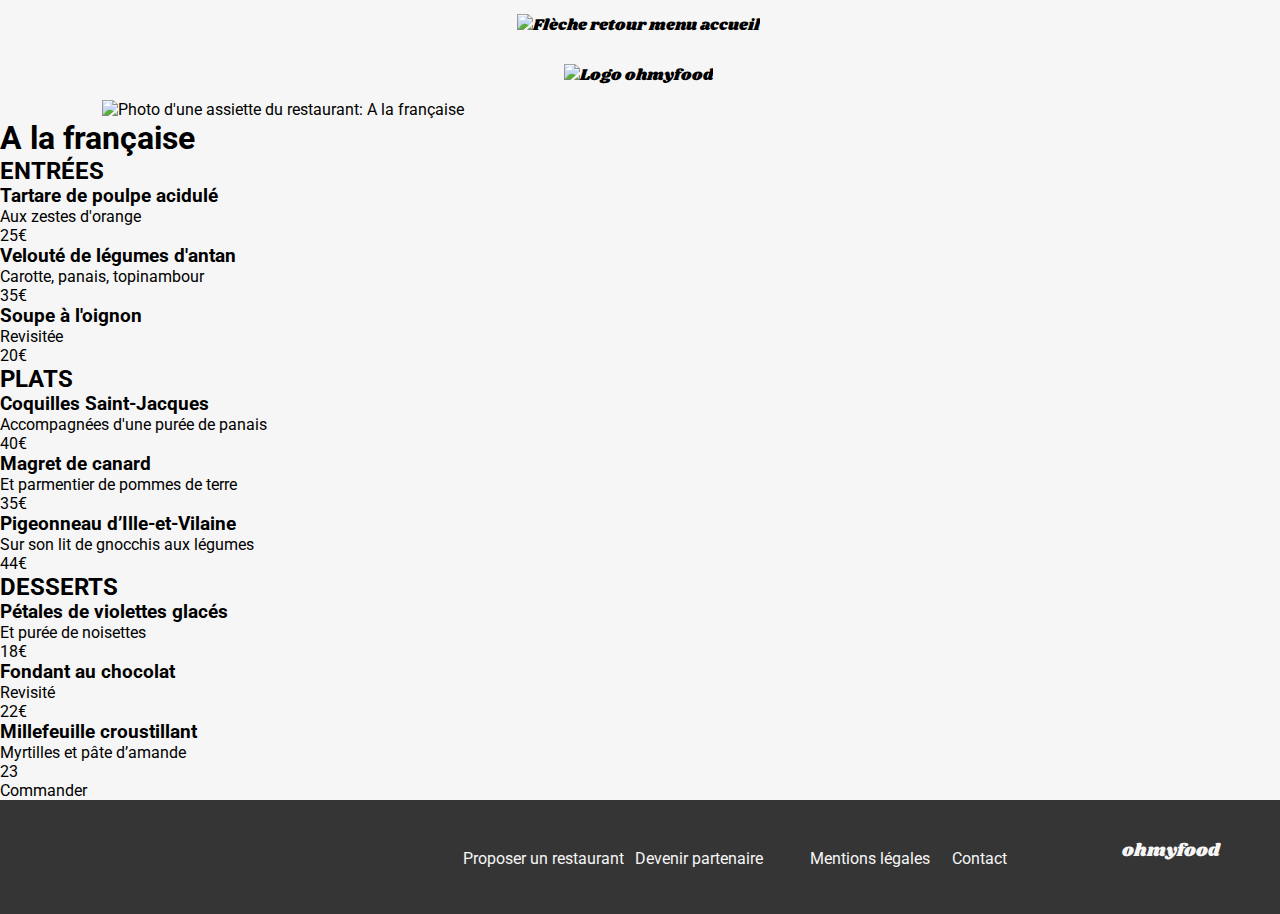
==== restaurants/a-la-francaise.html @ 2ae95324 "Update a-la-francaise.html" ====
<!DOCTYPE html>
<html lang="fr">

<head>
    <meta charset="UTF-8">
    <meta name="viewport" content="width=device-width, initial-scale=1.0">
    <title>A la française</title>
    <link rel="stylesheet" href="https://cdnjs.cloudflare.com/ajax/libs/font-awesome/6.2.1/css/all.min.css"
        integrity="sha512-MV7K8+y+gLIBoVD59lQIYicR65iaqukzvf/nwasF0nqhPay5w/9lJmVM2hMDcnK1OnMGCdVK+iQrJ7lzPJQd1w=="
        crossorigin="anonymous" referrerpolicy="no-referrer">
    <link rel="preconnect" href="https://fonts.googleapis.com">
    <link rel="preconnect" href="https://fonts.gstatic.com" crossorigin>
    <link
        href="https://fonts.googleapis.com/css2?family=Roboto:ital,wght@0,100;0,300;0,400;0,500;0,700;1,100;1,300&family=Shrikhand&display=swap"
        rel="stylesheet">
    <link rel="stylesheet" href="../sass/main_page.css">
</head>

<body>
    <header>
        <div class="header__logo">
            <a href="../index.html"><img src="../assets/images/icônes/GoBack.svg" alt="Flèche retour menu accueil">
            </a>
        </div>
        <div class="header__logo">
            <img src="../assets/images/logo/ohmyfood@2x.svg" alt="Logo ohmyfood">
        </div>
    </header>
    <main>
        <div class="restaurants">
            <img src="../assets/images/restaurants/toa-heftiba-DQKerTsQwi0-unsplash.jpg"
                alt="Photo d'une assiette du restaurant: A la française">
        </div>
        <div class="menu">
            <div class="menu__title">
                <h1>A la française</h1>
                <div class="menu__title__heart">
                    <i class="fa-regular fa-heart"></i>
                    <i class="fa-solid fa-heart full"></i>
                </div>
            </div>
            <section class="menu__entree">
                <h2>ENTRÉES</h2>
                <div class="line"></div>
                <div class="menu__list">
                    <div class="menu__list__card">
                        <div class="menu__list__card__text">
                            <h3>Tartare de poulpe acidulé</h3>
                            <p>Aux zestes d'orange</p>
                        </div>
                        <div class="menu__list__card__price">
                            <p>25€</p>
                            <span>
                                <i class="fa-solid fa-circle-check"></i>
                            </span>
                        </div>
                    </div>
                    <div class="menu__list__card">
                        <div class="menu__list__card__text">
                            <h3>Velouté de légumes d'antan</h3>
                            <p>Carotte, panais, topinambour</p>
                        </div>
                        <div class="menu__list__card__price">
                            <p>35€</p>
                            <span>
                                <i class="fa-solid fa-circle-check"></i>
                            </span>
                        </div>
                    </div>
                    <div class="menu__list__card">
                        <div class="menu__list__card__text">
                            <h3>Soupe à l'oignon</h3>
                            <p>Revisitée</p>
                        </div>
                        <div class="menu__list__card__price">
                            <p>20€</p>
                            <span>
                                <i class="fa-solid fa-circle-check"></i>
                            </span>
                        </div>
                    </div>
                </div>
            </section>
            <section class="menu__meal">
                <h2>PLATS</h2>
                <div class="line"></div>
                <div class="menu__list">
                    <div class="menu__list__card">
                        <div class="menu__list__card__text">
                            <h3>Coquilles Saint-Jacques</h3>
                            <p>Accompagnées d'une purée de panais</p>
                        </div>
                        <div class="menu__list__card__price">
                            <p>40€</p>
                            <span>
                                <i class="fa-solid fa-circle-check"></i>
                            </span>
                        </div>
                    </div>
                    <div class="menu__list__card">
                        <div class="menu__list__card__text">
                            <h3>Magret de canard</h3>
                            <p>Et parmentier de pommes de terre</p>
                        </div>
                        <div class="menu__list__card__price">
                            <p>35€</p>
                            <span>
                                <i class="fa-solid fa-circle-check"></i>
                            </span>
                        </div>
                    </div>
                    <div class="menu__list__card">
                        <div class="menu__list__card__text">
                            <h3>Pigeonneau d’Ille-et-Vilaine</h3>
                            <p>Sur son lit de gnocchis aux légumes</p>
                        </div>
                        <div class="menu__list__card__price">
                            <p>44€</p>
                            <span>
                                <i class="fa-solid fa-circle-check"></i>
                            </span>
                        </div>
                    </div>
                </div>
            </section>
            <section class="menu__dessert">
                <h2>DESSERTS</h2>
                <div class="line"></div>
                <div class="menu__list">
                    <div class="menu__list__card">
                        <div class="menu__list__card__text">
                            <h3>Pétales de violettes glacés</h3>
                            <p>Et purée de noisettes</p>
                        </div>
                        <div class="menu__list__card__price">
                            <p>18€</p>
                            <span>
                                <i class="fa-solid fa-circle-check"></i>
                            </span>
                        </div>
                    </div>
                    <div class="menu__list__card">
                        <div class="menu__list__card__text">
                            <h3>Fondant au chocolat</h3>
                            <p>Revisité</p>
                        </div>
                        <div class="menu__list__card__price">
                            <p>22€</p>
                            <span>
                                <i class="fa-solid fa-circle-check"></i>
                            </span>
                        </div>
                    </div>
                    <div class="menu__list__card">
                        <div class="menu__list__card__text">
                            <h3>Millefeuille croustillant</h3>
                            <p>Myrtilles et pâte d’amande</p>
                        </div>
                        <div class="menu__list__card__price">
                            <p>23</p>
                            <span>
                                <i class="fa-solid fa-circle-check"></i>
                            </span>
                        </div>
                    </div>
                </div>
            </section>
            <div class="indent">
                <a href="#" class="button">Commander</a>
            </div>
        </div>

    </main>
    <footer>
        <h3>ohmyfood</h3>
        <div class="footer__list">
            <div class="footer__list__icons">
                <a href="#">
                    <i class="fa-solid fa-utensils"></i>
                    Proposer un restaurant
                </a>
            </div>
            <div class="footer__list__icons1">
                <a href="#">
                    <i class="fa-solid fa-handshake"></i>
                    Devenir partenaire
                </a>
            </div>
            <div class="footer__list__others">
                <a href="#">Mentions légales</a>
            </div>
            <div class="footer__list__others">
                <a href="mailto:ohmyfood@gmail.com">Contact</a>
            </div>
        </div>
    </footer>
</body>

</html>
---- sass/main_page.css ----
* {
  margin: 0px;
  text-decoration: none;
  box-sizing: border-box;
  color: inherit;
}

body {
  margin: 0px;
  font-family: "roboto", "sans-serif";
  background-color: #F6F6F6;
}

body .content-site {
  animation-name: page;
  animation-duration: 2s;
  animation-fill-mode: both;
}

@keyframes page {
  0% {
    opacity: 0;
  }
  95% {
    opacity: 0;
  }
  100% {
    opacity: 1;
  }
}

body .loader {
  border-top: 10px solid #9356DC;
  border-bottom: 10px solid #FF79DA;
  border-radius: 50%;
  width: 150px;
  height: 150px;
  margin: auto;
  position: absolute;
  top: 0;
  bottom: 0;
  right: 0;
  left: 0;
  animation: round 2s linear both;
}

@keyframes round {
  0% {
    transform: rotate(0deg);
    opacity: 1;
  }
  80% {
    opacity: 1;
  }
  100% {
    transform: rotate(360deg);
    opacity: 0;
    display: none;
  }
}

body header {
  display: flex;
  flex-direction: column;
}

body header .header__logo {
  display: flex;
  justify-content: center;
  padding: 14px 89px 13px 89px;
  box-shadow: 0 2px 4px rgba(0, 0, 0, 0.15);
  z-index: 2;
}

body header .header__logo img {
  padding: 0px 19px 0px 16px;
  font-family: "Shrikhand", "sans-serif";
}

body header .header__search {
  display: flex;
  gap: 17px;
  height: 50px;
  width: 100%;
  background-color: #EAEAEA;
  align-items: center;
  justify-content: center;
}

body header .header__search i {
  margin-left: 73px;
}

body header .header__search .place {
  border: none;
  background-color: unset;
  font-size: 16px;
  font-weight: 500;
  font-family: "roboto", "sans-serif";
}

body header .header__choice {
  display: flex;
  flex-direction: column;
  align-items: center;
  gap: 20px;
  padding-top: 39px;
  padding-bottom: 57px;
}

body header .header__choice h1 {
  text-align: center;
  font-size: 24px;
  padding-left: 50px;
  padding-right: 58px;
}

body header .header__choice p {
  text-align: center;
  padding-left: 6px;
  padding-right: 26px;
  font-size: 18px;
  font-weight: 300;
}

body header .header__choice .button {
  display: flex;
  justify-content: center;
  align-items: center;
  border-radius: 25px;
  height: 50px;
  box-shadow: 0px 4px 10px 0px rgba(0, 0, 0, 0.25);
  font-size: 16px;
  font-family: "roboto", "sans-serif";
  background: linear-gradient(#FF79DA, #9356DC);
  color: #EAEAEA;
  border: none;
  font-weight: 500;
  transition: all 500ms;
  width: 218px;
}

body header .header__choice .button:hover {
  opacity: 0.85;
  box-shadow: 0px 4px 15px 0px rgba(0, 0, 0, 0.35);
}

body main .container {
  height: 440px;
  display: flex;
  flex-direction: column;
  gap: 26px;
  background-color: #FFF;
  padding: 4vw;
}

body main .container .container__title {
  margin-right: 170px;
}

body main .container .container__content {
  display: flex;
  flex-direction: column;
  gap: 20px;
  align-items: center;
}

body main .container .container__content span {
  display: flex;
  position: absolute;
  height: 24px;
  width: 24px;
  background: #9356DC;
  border-radius: 50%;
  color: white;
  align-items: center;
  justify-content: center;
  margin: 27px 0px 0px -10px;
  font-size: 14px;
}

body main .container .container__content .container__content__card__text {
  border-radius: 20px;
  box-shadow: 0px 4px 15px 0px rgba(0, 0, 0, 0.15);
  height: 72px;
  width: 85vw;
  display: flex;
  align-items: center;
  justify-content: center;
  gap: 27px;
}

body main .container .container__content .container__content__card__text i {
  color: #7E7E7E;
  height: 17px;
  width: 19px;
  font-size: 20px;
}

body main .container .container__content .container__content__card__text .left {
  margin-left: 15px;
}

body main .container .container__content .container__content__card__text .purple {
  color: #9356DC;
}

body main .container .container__content .container__content__card__text p {
  font-size: 16px;
  font-weight: 500;
}

body main .restaurants {
  display: flex;
  flex-direction: column;
  gap: 18px;
  padding: 4vw;
}

body main .restaurants .restaurants__cards {
  background-color: #FFF;
}

body main .restaurants .restaurants__cards .restaurants__cards__content {
  display: flex;
  flex-direction: column;
  position: relative;
}

body main .restaurants .restaurants__cards .restaurants__cards__content .restaurants__cards__content__new {
  position: absolute;
  top: 11px;
  right: 17px;
  display: flex;
  justify-content: center;
  align-items: center;
  background-color: #99e2d0;
  width: 80px;
  height: 30px;
  border-radius: 2px;
}

body main .restaurants .restaurants__cards .restaurants__cards__content img {
  width: 100%;
  height: 231px;
  object-fit: cover;
  border-top-left-radius: 15px;
  border-top-right-radius: 15px;
}

body main .restaurants .restaurants__cards .restaurants__cards__content__card1 {
  display: flex;
  flex-direction: row;
  justify-content: space-between;
  margin-bottom: 18px;
}

body main .restaurants .restaurants__cards .restaurants__cards__content__card1 .restaurants__cards__content__card1__text {
  display: flex;
  flex-direction: column;
  gap: 5px;
  padding: 16px 0px 12px 13px;
}

body main .restaurants .restaurants__cards .restaurants__cards__content__card1 .restaurants__cards__content__card1__heart {
  padding: 16px 44px;
}

body main .restaurants .restaurants__cards .restaurants__cards__content__card1 .restaurants__cards__content__card1__heart i {
  position: absolute;
  font-size: 24px;
}

body main .restaurants .restaurants__cards .restaurants__cards__content__card1 .restaurants__cards__content__card1__heart .full {
  opacity: 0;
  color: transparent;
  background-image: linear-gradient(201deg, #9356DC -5.2%, #FF79DA 110.74%);
  background-clip: text;
  -webkit-background-clip: text;
  transition: opacity 500ms;
}

body main .restaurants .restaurants__cards .restaurants__cards__content__card1 .restaurants__cards__content__card1__heart .full:hover {
  opacity: 1;
}

body footer {
  display: flex;
  flex-direction: column;
  padding: 22px 25px;
  background-color: #353535;
  color: #F6F6F6;
  gap: 16px;
}

body footer h3 {
  font-family: "Shrikhand", "sans-serif";
  font-size: 18px;
  font-weight: 400;
}

body footer .footer__list {
  display: flex;
  flex-direction: column;
  gap: 7px;
}

body footer .footer__list .footer__list__icons a .fa-utensils {
  margin-right: 10px;
}

body footer .footer__list .footer__list__icons1 a .fa-handshake {
  transform: rotate(325deg);
  margin-right: 4px;
}

@media screen and (min-width: 768px) {
  body header .header__choice h1 {
    font-size: 40px;
  }
  body main .container .container__content .container__content__card span {
    margin-left: -8px;
  }
  body main .container .container__content .container__content__card .container__content__card__text {
    width: 586px;
  }
  body main .restaurants__cards {
    display: grid;
    grid-template-columns: 1fr 1fr;
    column-gap: 100px;
    row-gap: 50px;
  }
  body footer .footer__list {
    flex-direction: row;
  }
}

@media screen and (min-width: 1024px) {
  body header .header__logo {
    box-shadow: none;
  }
  body main .container {
    height: 205px;
    align-items: normal;
    padding: 0px 8vw;
  }
  body main .container .container__title {
    margin-right: 0px;
    margin-left: 0px;
  }
  body main .container .container__content {
    flex-direction: row;
    justify-content: center;
    gap: 2vw;
  }
  body main .container .container__content .container__content__card .container__content__card__text {
    width: 26vw;
  }
  body main .restaurants {
    gap: 28px;
    padding: 0px 8vw;
  }
  body footer {
    display: flex;
    flex-direction: row-reverse;
    gap: 40px;
    padding: 30px 0px;
    height: 114px;
  }
  body footer h3 {
    margin: 8px 60px;
  }
  body footer .footer__list {
    flex-direction: row;
    margin-top: 19px;
  }
  body footer .footer__list .footer__list__icons1 {
    margin-right: 40px;
  }
  body footer .footer__list .footer__list__others {
    margin-right: 15px;
  }
}
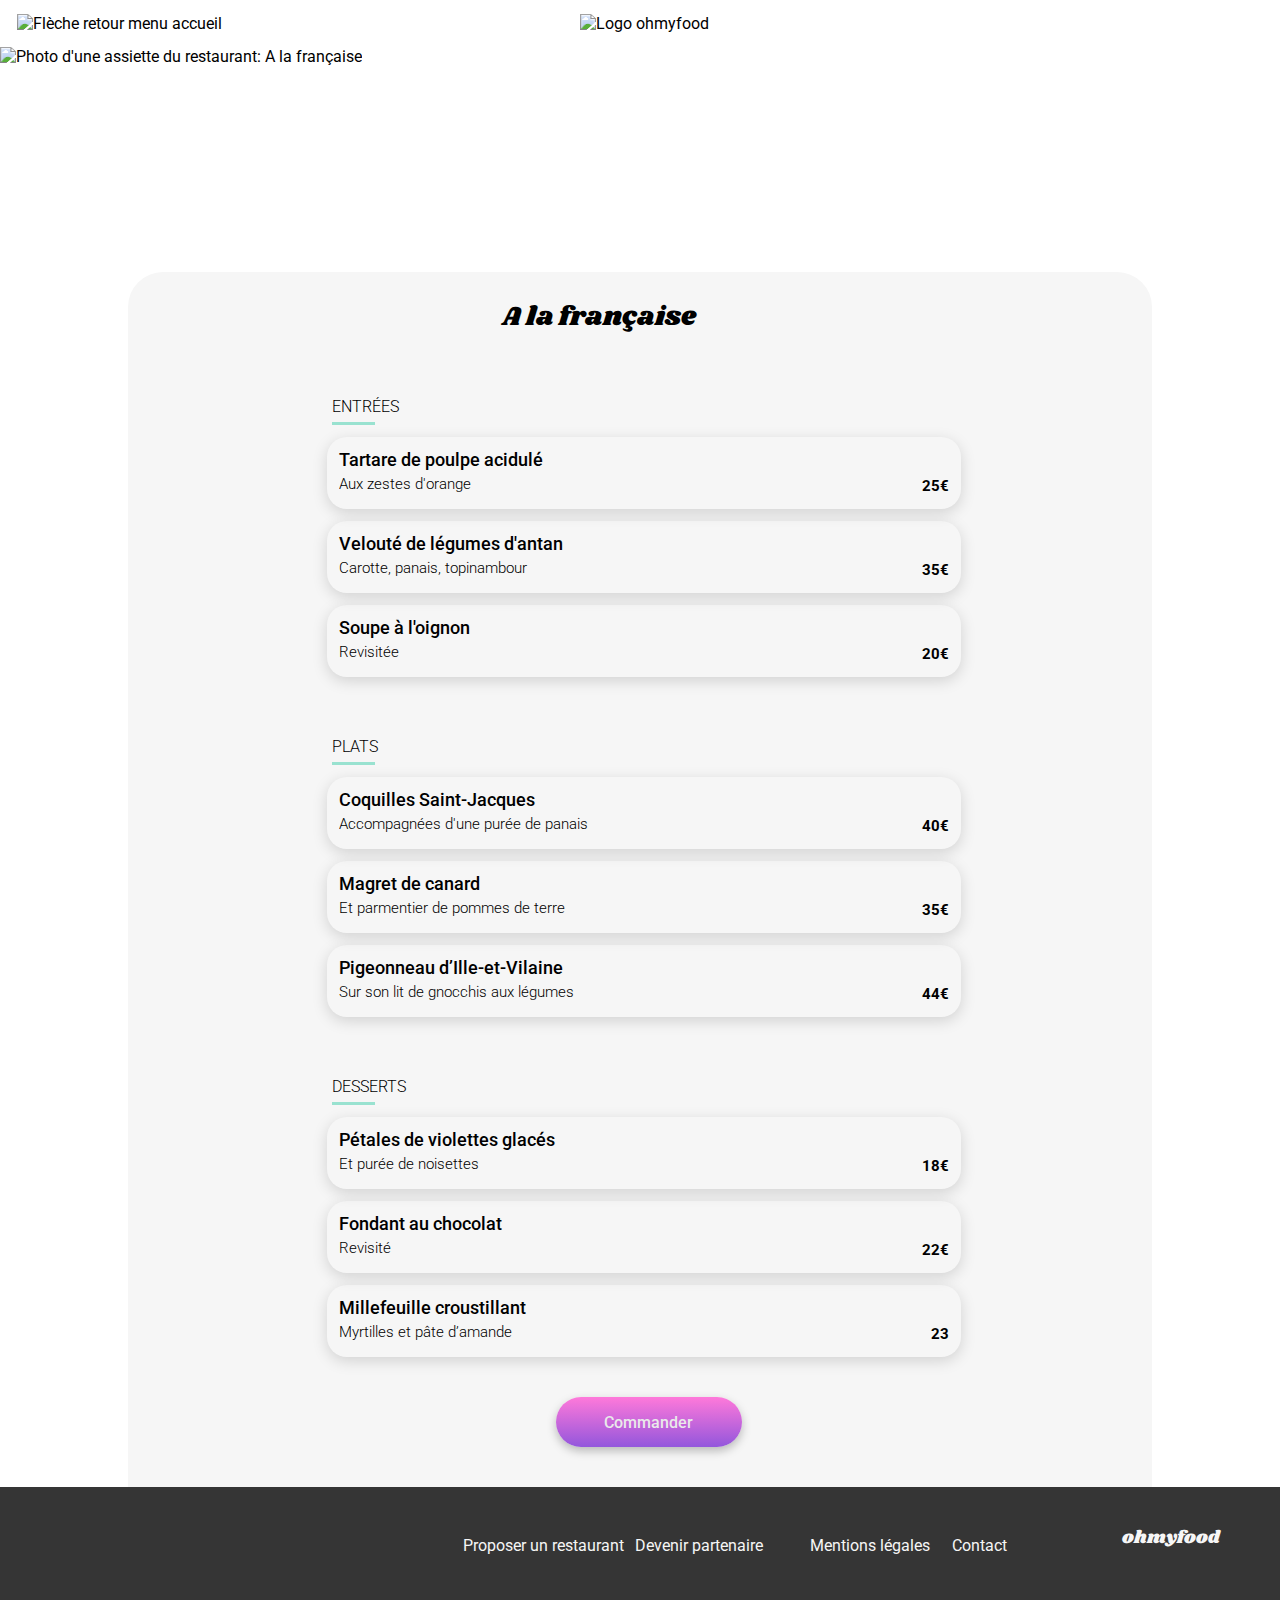
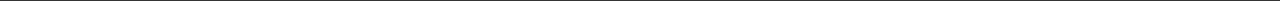
==== commit 816cf28f: "A jour du css des pages" ====
--- a/restaurants/a-la-francaise.html
+++ b/restaurants/a-la-francaise.html
@@ -13,7 +13,7 @@
     <link
         href="https://fonts.googleapis.com/css2?family=Roboto:ital,wght@0,100;0,300;0,400;0,500;0,700;1,100;1,300&family=Shrikhand&display=swap"
         rel="stylesheet">
-    <link rel="stylesheet" href="../sass/main_page.css">
+    <link rel="stylesheet" href="../sass/menu_page.css">
 </head>
 
 <body>
--- a/sass/menu_page.css
+++ b/sass/menu_page.css
@@ -0,0 +1,337 @@
+* {
+  margin: 0px;
+  text-decoration: none;
+  box-sizing: border-box;
+  color: inherit;
+}
+
+h3 {
+  font-size: 18px;
+  font-weight: 500;
+}
+
+p {
+  font-size: 15px;
+  font-weight: 300;
+}
+
+body {
+  margin: 0px;
+  font-family: "roboto", "sans-serif";
+}
+
+body header {
+  display: flex;
+  gap: 42px;
+  padding: 14px 20vw 14px 17px;
+  justify-content: center;
+}
+
+body header .header__logo {
+  margin-right: auto;
+}
+
+body main .restaurants {
+  height: 275px;
+  width: 100%;
+}
+
+body main .restaurants img {
+  width: 100%;
+  height: 275px;
+  object-fit: cover;
+}
+
+body main .menu {
+  border-radius: 35px 35px 0 0;
+  display: flex;
+  flex-direction: column;
+  width: 100%;
+  margin-top: -50px;
+  padding-left: 17px;
+  position: relative;
+  background-color: #F6F6F6;
+  gap: 40px;
+}
+
+body main .menu h2 {
+  font-family: "roboto", "sans-serif";
+  font-weight: 300;
+  font-size: 16px;
+  padding: 20px 15px 15px 0px;
+}
+
+body main .menu .line {
+  width: 43px;
+  height: 3px;
+  background-color: #99E2D0;
+  margin-top: -9px;
+  margin-bottom: 12px;
+}
+
+body main .menu .menu__list {
+  display: flex;
+  flex-direction: column;
+  gap: 12px;
+}
+
+body main .menu .menu__list .menu__list__card {
+  overflow: hidden;
+  border-radius: 20px;
+  box-shadow: 0px 4px 15px 0px rgba(0, 0, 0, 0.15);
+  height: 72px;
+  width: 100%;
+  margin: 0px -5px 0px -5px;
+  display: flex;
+  justify-content: space-between;
+  padding: 12px;
+}
+
+body main .menu .menu__list .menu__list__card:hover .menu__list__card__price {
+  transform: translateX(-60px);
+}
+
+body main .menu .menu__list .menu__list__card .menu__list__card__text {
+  display: flex;
+  flex-direction: column;
+  gap: 5px;
+}
+
+body main .menu .menu__list .menu__list__card .menu__list__card__text p {
+  overflow: hidden;
+  text-overflow: ellipsis;
+  white-space: nowrap;
+  max-width: 65vw;
+}
+
+body main .menu .menu__list .menu__list__card .menu__list__card__price {
+  position: relative;
+  display: flex;
+  justify-content: center;
+  align-items: center;
+  transition: transform 1s ease-in-out;
+}
+
+body main .menu .menu__list .menu__list__card .menu__list__card__price p {
+  display: flex;
+  align-items: end;
+  font-weight: 700;
+  padding-top: 25px;
+}
+
+body main .menu .menu__list .menu__list__card .menu__list__card__price span {
+  position: absolute;
+  display: flex;
+  width: 60px;
+  height: 72px;
+  background-color: #99E2D0;
+  justify-content: center;
+  align-items: center;
+  border-bottom-right-radius: 20px;
+  border-top-right-radius: 20px;
+  transform: translateX(60px);
+}
+
+body main .menu .menu__list .menu__list__card .menu__list__card__price span i {
+  font-size: 19px;
+  color: white;
+}
+
+body main .menu .menu__title {
+  display: flex;
+  align-items: center;
+  gap: 50px;
+  padding-top: 25px;
+  justify-content: center;
+}
+
+body main .menu .menu__title h1 {
+  font-size: 27px;
+  font-family: "Shrikhand", "sans-serif";
+  font-weight: 400;
+}
+
+body main .menu .menu__title .menu__title__heart {
+  padding-bottom: 22px;
+  margin-right: 50px;
+}
+
+body main .menu .menu__title .menu__title__heart i {
+  position: absolute;
+  font-size: 24px;
+  cursor: pointer;
+}
+
+body main .menu .menu__title .menu__title__heart .full {
+  opacity: 0;
+  color: transparent;
+  background-image: linear-gradient(201deg, #9356DC -5.2%, #FF79DA 110.74%);
+  background-clip: text;
+  -webkit-background-clip: text;
+  transition: opacity 500ms;
+}
+
+body main .menu .menu__title .menu__title__heart .full:hover {
+  opacity: 1;
+}
+
+body main .menu .menu__entree {
+  animation-name: fonduText;
+  animation-iteration-count: 1;
+  animation-timing-function: ease-in;
+  animation-delay: -0.50s;
+  animation-duration: 1.5s;
+}
+
+@keyframes fonduText {
+  0% {
+    opacity: 0;
+  }
+  50% {
+    opacity: 0;
+  }
+  100% {
+    opacity: 1;
+  }
+}
+
+body main .menu .menu__meal {
+  animation-name: fonduText;
+  animation-iteration-count: 1;
+  animation-timing-function: ease-in;
+  animation-delay: 0.25s;
+  animation-duration: 2s;
+  animation-fill-mode: both;
+}
+
+@keyframes fonduText {
+  0% {
+    opacity: 0;
+  }
+  50% {
+    opacity: 0;
+  }
+  100% {
+    opacity: 1;
+  }
+}
+
+body main .menu .menu__dessert {
+  animation-name: fonduText;
+  animation-iteration-count: 1;
+  animation-timing-function: ease-in;
+  animation-delay: 1s;
+  animation-duration: 2s;
+  animation-fill-mode: both;
+}
+
+@keyframes fonduText {
+  0% {
+    opacity: 0;
+  }
+  50% {
+    opacity: 0;
+  }
+  100% {
+    opacity: 1;
+  }
+}
+
+body main .menu .indent {
+  display: flex;
+  justify-content: center;
+}
+
+body main .menu .indent .button {
+  display: flex;
+  justify-content: center;
+  align-items: center;
+  border-radius: 25px;
+  height: 50px;
+  box-shadow: 0px 4px 10px 0px rgba(0, 0, 0, 0.25);
+  font-size: 16px;
+  font-family: "roboto", "sans-serif";
+  background: linear-gradient(#FF79DA, #9356DC);
+  color: #EAEAEA;
+  border: none;
+  font-weight: 500;
+  transition: all 500ms;
+  width: 186px;
+  margin-bottom: 40px;
+}
+
+body main .menu .indent .button:hover {
+  opacity: 0.85;
+  box-shadow: 0px 4px 15px 0px rgba(0, 0, 0, 0.35);
+}
+
+body footer {
+  display: flex;
+  flex-direction: column;
+  padding: 22px 25px;
+  background-color: #353535;
+  color: #F6F6F6;
+  gap: 16px;
+}
+
+body footer h3 {
+  font-family: "Shrikhand", "sans-serif";
+  font-size: 18px;
+  font-weight: 400;
+}
+
+body footer .footer__list {
+  display: flex;
+  flex-direction: column;
+  gap: 7px;
+}
+
+body footer .footer__list .footer__list__icons a .fa-utensils {
+  margin-right: 10px;
+}
+
+body footer .footer__list .footer__list__icons1 a .fa-handshake {
+  transform: rotate(325deg);
+  margin-right: 4px;
+}
+
+@media screen and (min-width: 768px) {
+  body main {
+    display: flex;
+    flex-direction: column;
+    align-items: center;
+  }
+  body main .menu {
+    align-items: center;
+    width: 80%;
+  }
+  body main .menu .menu__list {
+    width: 634px;
+  }
+  body footer .footer__list {
+    flex-direction: row;
+  }
+}
+
+@media screen and (min-width: 1024px) {
+  body footer {
+    display: flex;
+    flex-direction: row-reverse;
+    gap: 40px;
+    padding: 30px 0px;
+    height: 114px;
+  }
+  body footer h3 {
+    margin: 8px 60px;
+  }
+  body footer .footer__list {
+    flex-direction: row;
+    margin-top: 19px;
+  }
+  body footer .footer__list .footer__list__icons1 {
+    margin-right: 40px;
+  }
+  body footer .footer__list .footer__list__others {
+    margin-right: 15px;
+  }
+}
